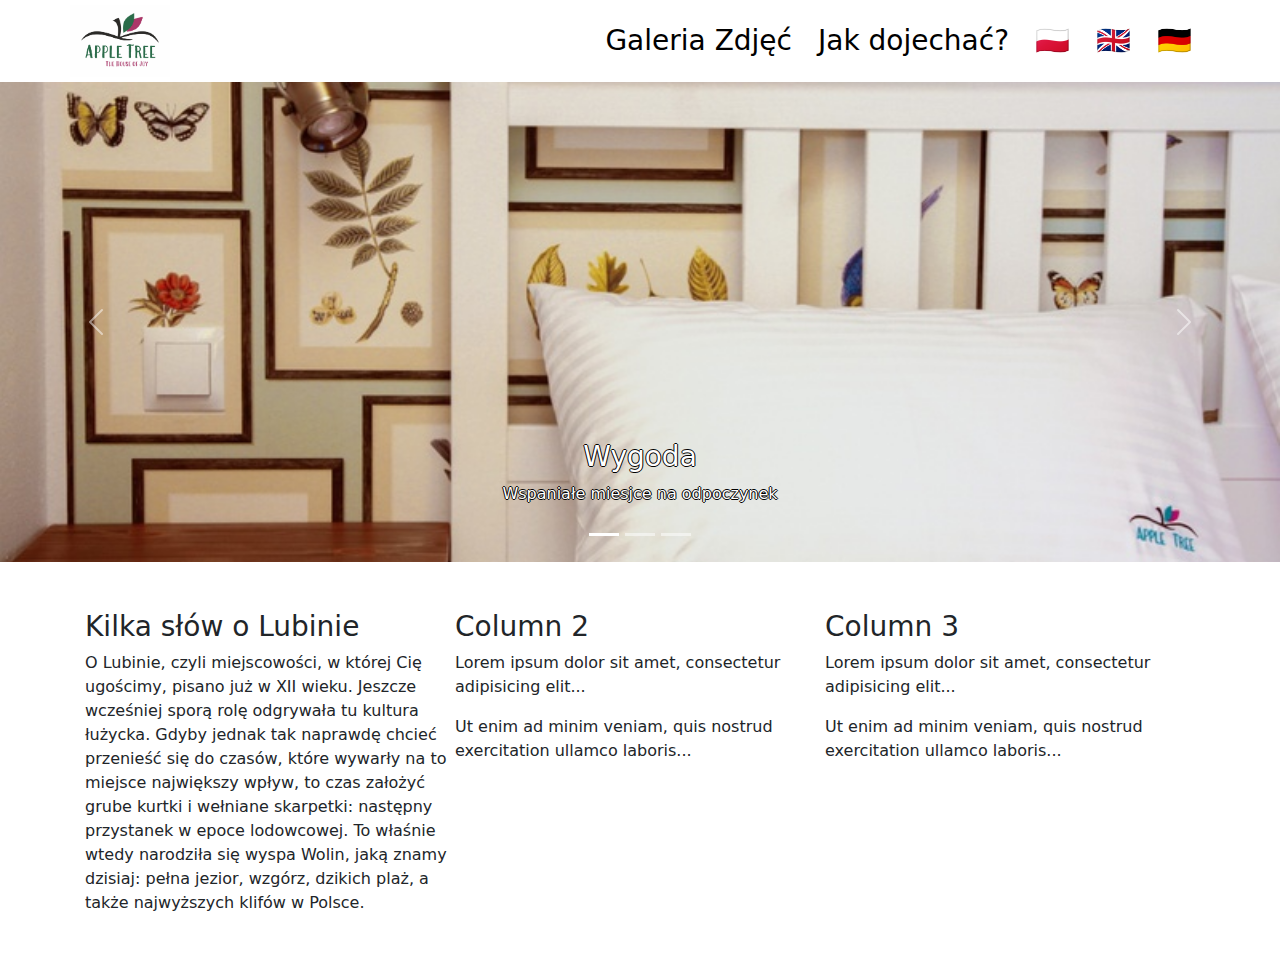
==== index.html @ 9ba0ce81 "Meta names" ====
<!DOCTYPE html>
<html lang="pl">
    <head>
        <title>Apple Tree House</title>
        <meta charset="utf-8" />
        <meta name="description" content="Homepage pl" />
        <meta name="viewport" content="width=device-width, initial-scale=1" />
        <link
            href="https://cdn.jsdelivr.net/npm/bootstrap@5.2.3/dist/css/bootstrap.min.css"
            rel="stylesheet"
        />
        <script src="https://cdn.jsdelivr.net/npm/bootstrap@5.2.3/dist/js/bootstrap.bundle.min.js"></script>
        <link rel="stylesheet" href="Style.css" />
    </head>
    <body>
        <nav
            class="navbar navbar-expand-sm py-0 navbar-dark bg-transparent shadow-sm"
        >
            <div class="container">
                <a href="index.html" class="navbar-brand">
                    <img
                        src="K_Apple_Tree_wl_2500.jpg"
                        width="100"
                        alt=""
                        class="d-inline-block align-middle mr-2"
                    />
                </a>

                <button
                    type="button"
                    data-bs-toggle="collapse"
                    data-bs-target="#navbarSupportedContent"
                    aria-controls="navbarSupportedContent"
                    aria-expanded="false"
                    aria-label="Toggle navigation"
                    class="navbar-toggler"
                >
                    <span class="navbar-toggler-icon bg-black"></span>
                </button>

                <div
                    id="navbarSupportedContent"
                    class="collapse navbar-collapse"
                >
                    <ul class="navbar-nav ms-auto">
                        <li class="nav-item">
                            <a
                                class="nav-link"
                                href="Bedroom.html"
                                style="color: black"
                                >Galeria Zdjęć</a
                            >
                        </li>
                        <li class="nav-item">
                            <a
                                class="nav-link"
                                href="Dojazd.html"
                                style="color: black"
                                >Jak dojechać?</a
                            >
                        </li>
                        <li class="nav-item">
                            <a
                                class="nav-link"
                                href="index.html"
                                style="
                                    font-size: 28px;
                                    text-decoration: none;
                                    color: black;
                                "
                                >&#127477;&#127473;</a
                            >
                        </li>
                        <li class="nav-item">
                            <a
                                class="nav-link"
                                href="index-en.html"
                                style="
                                    font-size: 28px;
                                    text-decoration: none;
                                    color: black;
                                "
                                >&#127468;&#127463;</a
                            >
                        </li>
                        <li class="nav-item">
                            <a
                                class="nav-link"
                                href="index-dn.html"
                                style="
                                    font-size: 28px;
                                    text-decoration: none;
                                    color: black;
                                "
                                >&#127465;&#127466;</a
                            >
                        </li>
                    </ul>
                </div>
            </div>
        </nav>

        <div id="demo" class="carousel slide" data-bs-ride="carousel">
            <div class="carousel-indicators">
                <button
                    type="button"
                    data-bs-target="#demo"
                    data-bs-slide-to="0"
                    class="active"
                ></button>
                <button
                    type="button"
                    data-bs-target="#demo"
                    data-bs-slide-to="1"
                ></button>
                <button
                    type="button"
                    data-bs-target="#demo"
                    data-bs-slide-to="2"
                ></button>
            </div>

            <div class="carousel-inner">
                <div class="carousel-item active c-item">
                    <img
                        src="Sypialnia/1.jpg"
                        alt="Sypialnia"
                        class="d-block w-100 c-img"
                        style="width: 100%"
                    />
                    <div class="carousel-caption">
                        <h3 class="color">Wygoda</h3>
                        <p class="color">Wspaniałe miesjce na odpoczynek</p>
                    </div>
                </div>
                <div class="carousel-item c-item">
                    <img
                        src="Natura/natura2.jpg"
                        alt="Natura"
                        class="d-block w-100 c-img"
                        style="width: 100%"
                    />
                    <div class="carousel-caption">
                        <h3 class="color">Natura</h3>
                        <p class="color">
                            Miejsce na spędzenie czasu na łonie natury
                        </p>
                    </div>
                </div>
                <div class="carousel-item c-item">
                    <img
                        src="Natura/natura7.jpg"
                        alt="Rower"
                        class="d-block w-100 c-img"
                        style="width: 100%"
                    />
                    <div class="carousel-caption">
                        <h3 class="color">Przygoda</h3>
                        <p class="color">Wiele niesamowitych tras rowerowych</p>
                    </div>
                </div>
            </div>

            <button
                class="carousel-control-prev"
                type="button"
                data-bs-target="#demo"
                data-bs-slide="prev"
            >
                <span class="carousel-control-prev-icon"></span>
            </button>
            <button
                class="carousel-control-next"
                type="button"
                data-bs-target="#demo"
                data-bs-slide="next"
            >
                <span class="carousel-control-next-icon"></span>
            </button>
        </div>
        <div class="container mt-5">
            <div class="row">
                <div class="col-sm-4">
                    <h3>Kilka słów o Lubinie</h3>
                    <p>
                        O Lubinie, czyli miejscowości, w której Cię ugościmy,
                        pisano już w XII wieku. Jeszcze wcześniej sporą rolę
                        odgrywała tu kultura łużycka. Gdyby jednak tak naprawdę
                        chcieć przenieść się do czasów, które wywarły na to
                        miejsce największy wpływ, to czas założyć grube kurtki i
                        wełniane skarpetki: następny przystanek w epoce
                        lodowcowej. To właśnie wtedy narodziła się wyspa Wolin,
                        jaką znamy dzisiaj: pełna jezior, wzgórz, dzikich plaż,
                        a także najwyższych klifów w Polsce. <br /><br />
                    </p>
                </div>
                <div class="col-sm-4">
                    <h3>Column 2</h3>
                    <p>
                        Lorem ipsum dolor sit amet, consectetur adipisicing
                        elit...
                    </p>
                    <p>
                        Ut enim ad minim veniam, quis nostrud exercitation
                        ullamco laboris...
                    </p>
                </div>
                <div class="col-sm-4">
                    <h3>Column 3</h3>
                    <p>
                        Lorem ipsum dolor sit amet, consectetur adipisicing
                        elit...
                    </p>
                    <p>
                        Ut enim ad minim veniam, quis nostrud exercitation
                        ullamco laboris...
                    </p>
                </div>
            </div>
        </div>
    </body>
</html>
---- Style.css ----
.c-item {
    height: 480px;
}

.c-item2 {
    height: 300px;
}

.c-img {
    height: 100%;
    object-fit: cover;
}

.color {
    text-shadow: -1px 0 black, 0 1px black, 1px 0 black, 0 -1px black;
    color: white;
}

.gallery {
    background: linear-gradient(
        60deg,
        rgba(255, 255, 255, 0.1),
        rgba(255, 255, 255, 0.5)
    );
    display: flex;
    flex-wrap: wrap;
    justify-content: space-evenly;
    list-style-type: none;
    padding: 64px;
    border-radius: 20px;
}

.thumbnail {
    border: solid 3px rgba(255, 255, 255, 0.9);
    border-radius: 15px;
    overflow: hidden;
    cursor: pointer;
    margin: 32px;
    max-width: 300px;
    max-height: 200px;
    transform: scale(1);
    transition: transform 0.3s;
    box-shadow: 0 0 48px 1px rgba(0, 0, 0, 0.5);
}

.thumbnail2 {
    overflow: hidden;
    cursor: pointer;
    margin: 8px;
    max-width: 300px;
    max-height: 200px;
    transform: scale(1);
    transition: transform 0.3s;
}

.thumbnail:hover {
    transform: scale(1.2);
}

.thumbnail2:hover {
    transform: scale(1.2);
}

.thumbnail img {
    height: 100%;
    object-fit: cover;
    width: 100%;
}

.thumbnail img:focus-visible,
.thumbnail img:focus {
    border: solid 3px black;
}

.popup {
    align-content: center;
    animation: fadeIn 0.3s;
    justify-content: center;
    flex-wrap: wrap;
    display: flex;
    background: rgba(0, 0, 0, 0.5);
    left: 0;
    backdrop-filter: blur(10px);
    top: 0;
    height: 100vh;
    width: 100vw;
    position: fixed;
}

.popup.hidden {
    display: none;
}

.popup.fade-out {
    animation: fadeOut 0.3s both;
}

.popup__img {
    max-height: 80%;
    max-width: 80%;
}

.popup__close {
    background-color: transparent;
    color: #fff;
    border: none;
    cursor: pointer;
    position: fixed;
    top: 64px;
    right: 64px;
    font-size: 64px;
}

.popup__arrow {
    border: none;
    border-radius: 50%;
    font-size: 64px;
    height: 64px;
    line-height: 64px;
    position: absolute;
    top: 50%;
    width: 64px;
}

.popup__close,
.popup__arrow {
    opacity: 0.5;
    transition: opacity 0.3s;
}

.popup__close:hover,
.popup__arrow:hover {
    opacity: 1;
}

.popup__arrow--left {
    left: 5%;
}

.popup__arrow--right {
    right: 5%;
}

@keyframes fadeIn {
    from {
        opacity: 0;
    }
    to {
        opacity: 1;
    }
}

@keyframes fadeOut {
    from {
        opacity: 1;
    }
    to {
        opacity: 0;
    }
}
ul {
    list-style-type: none;
    margin: 0;
    padding: 0;
    overflow: hidden;
    background-color: rgba(255, 255, 255, 0.5);
    border-radius: 20px;
    justify-content: center;
}

li {
    float: left;
}

li a {
    display: block;
    color: #a0522d;
    text-align: center;
    padding: 14px 16px;
    text-decoration: none;
    border-radius: 20px;
}

li a:hover {
    background-color: #ffebcd;
}

*,
*::after,
*::before {
    margin: 0;
    padding: 0;
    box-sizing: border-box;
}

.description {
    text-align: center;
    font-family: Arial, Helvetica, sans-serif;
    padding-left: 15px;
    padding-right: 15px;
    margin-top: 3%;
    margin-bottom: 3%;
    font-size: 20px;
    margin-left: 15px;
    margin-right: 15px;
}

h2 {
    text-align: center;
    margin-top: 20px;
    font-size: 40px;
}

.nav-link {
    font-size: 28px;
    margin-right: 10px;
}

.description3 {
    text-align: left;
    font-family: Arial, Helvetica, sans-serif;
    font-size: 13px;
    background: linear-gradient(
        60deg,
        rgba(255, 255, 255, 0.1),
        rgba(255, 255, 255, 0.5)
    );
    padding: 64px;
    border-radius: 20px;
}

.map-responsive {
    overflow: hidden;
    padding-bottom: 56.25%;
    position: relative;
    height: 0;
}
.map-responsive iframe {
    left: 0;
    top: 0;
    max-height: 300px;
    height: 100%;
    width: 100%;
    position: absolute;
}

.container,
.container-fluid,
.container-lg,
.container-md,
.container-sm,
.container-xl,
.container-xxl {
    --bs-gutter-x: 0;
    --bs-gutter-y: 0;
    width: 100%;
    margin-right: auto;
    margin-left: auto;
}

.row {
    --bs-gutter-x: 0;
    --bs-gutter-y: 0;
    margin-left: 15px;
    margin-right: 15px;
    margin-top: 15px;
}
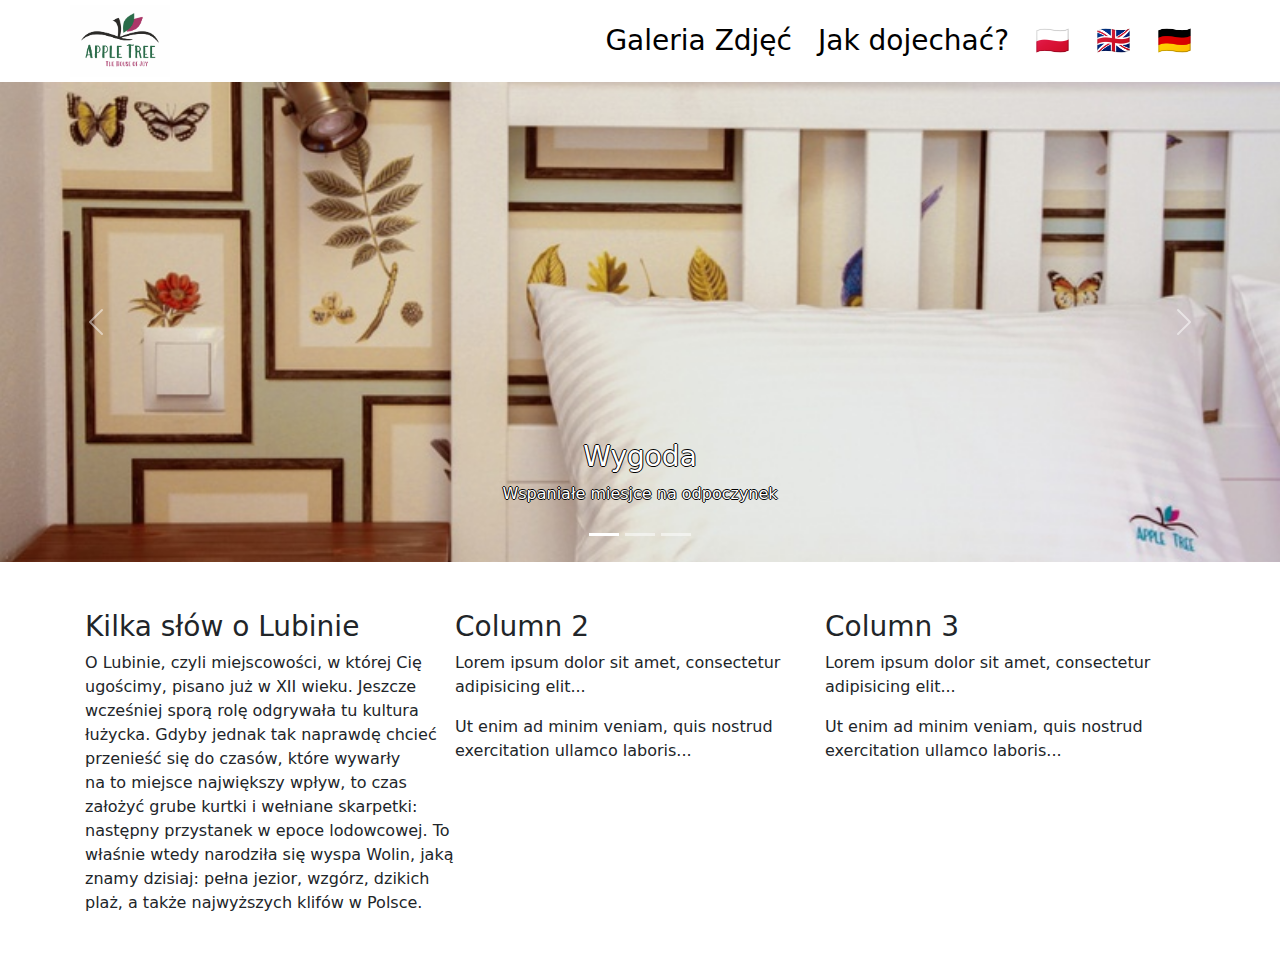
==== commit 30fd21d6: "New change" ====
--- a/index.html
+++ b/index.html
@@ -186,9 +186,9 @@
                         O Lubinie, czyli miejscowości, w której Cię ugościmy,
                         pisano już w XII wieku. Jeszcze wcześniej sporą rolę
                         odgrywała tu kultura łużycka. Gdyby jednak tak naprawdę
-                        chcieć przenieść się do czasów, które wywarły na to
-                        miejsce największy wpływ, to czas założyć grube kurtki i
-                        wełniane skarpetki: następny przystanek w epoce
+                        chcieć przenieść się do czasów, które wywarły <br />
+                        na to miejsce największy wpływ, to czas założyć grube
+                        kurtki i wełniane skarpetki: następny przystanek w epoce
                         lodowcowej. To właśnie wtedy narodziła się wyspa Wolin,
                         jaką znamy dzisiaj: pełna jezior, wzgórz, dzikich plaż,
                         a także najwyższych klifów w Polsce. <br /><br />
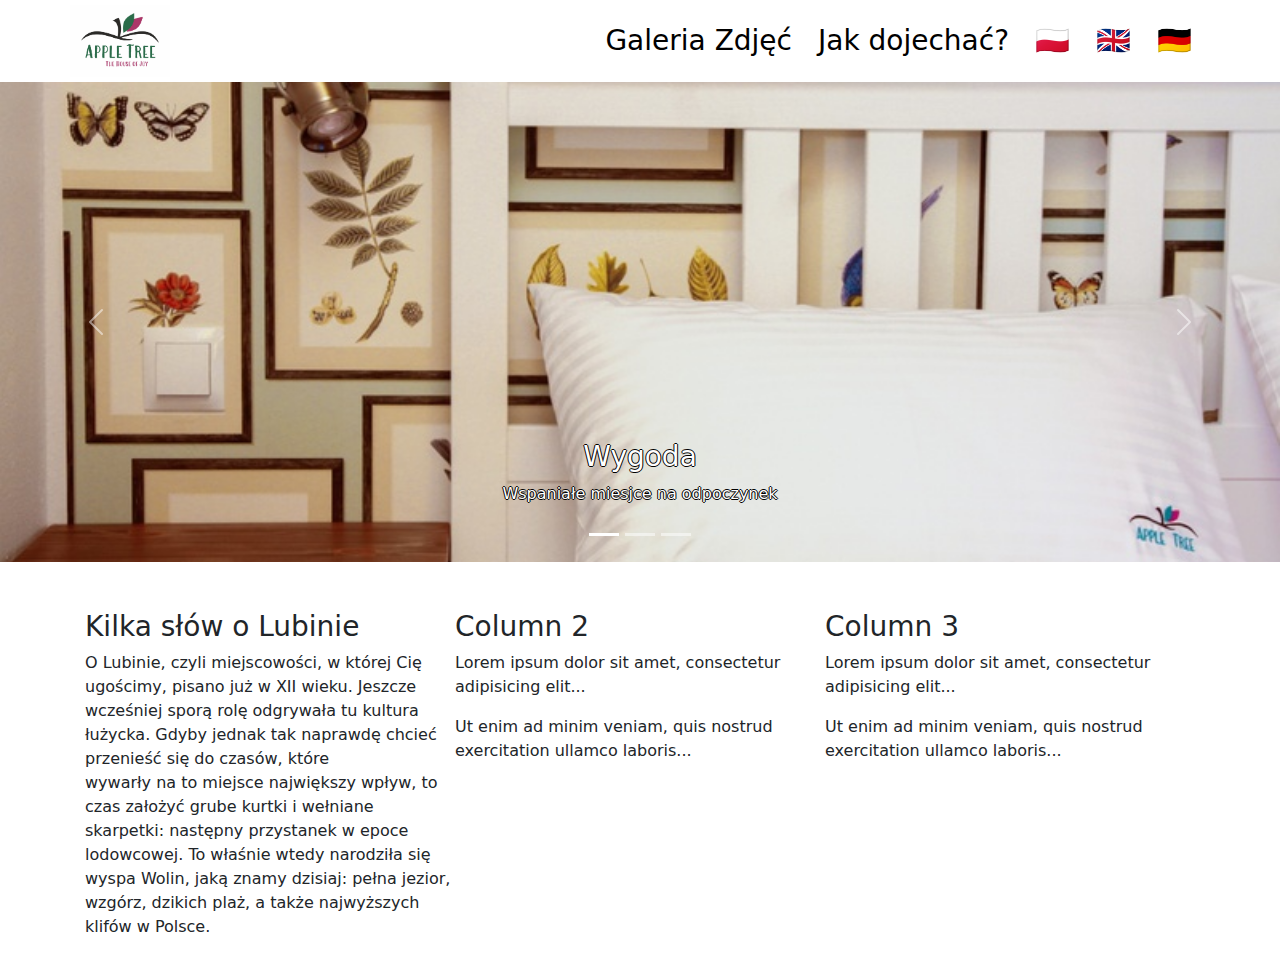
==== commit 5b51e582: "Small repair" ====
--- a/index.html
+++ b/index.html
@@ -186,12 +186,12 @@
                         O Lubinie, czyli miejscowości, w której Cię ugościmy,
                         pisano już w XII wieku. Jeszcze wcześniej sporą rolę
                         odgrywała tu kultura łużycka. Gdyby jednak tak naprawdę
-                        chcieć przenieść się do czasów, które wywarły <br />
-                        na to miejsce największy wpływ, to czas założyć grube
-                        kurtki i wełniane skarpetki: następny przystanek w epoce
-                        lodowcowej. To właśnie wtedy narodziła się wyspa Wolin,
-                        jaką znamy dzisiaj: pełna jezior, wzgórz, dzikich plaż,
-                        a także najwyższych klifów w Polsce. <br /><br />
+                        chcieć przenieść się do czasów, które <br />
+                        wywarły na to miejsce największy wpływ, to czas założyć
+                        grube kurtki i wełniane skarpetki: następny przystanek w
+                        epoce lodowcowej. To właśnie wtedy narodziła się wyspa
+                        Wolin, jaką znamy dzisiaj: pełna jezior, wzgórz, dzikich
+                        plaż, a także najwyższych klifów w Polsce. <br /><br />
                     </p>
                 </div>
                 <div class="col-sm-4">
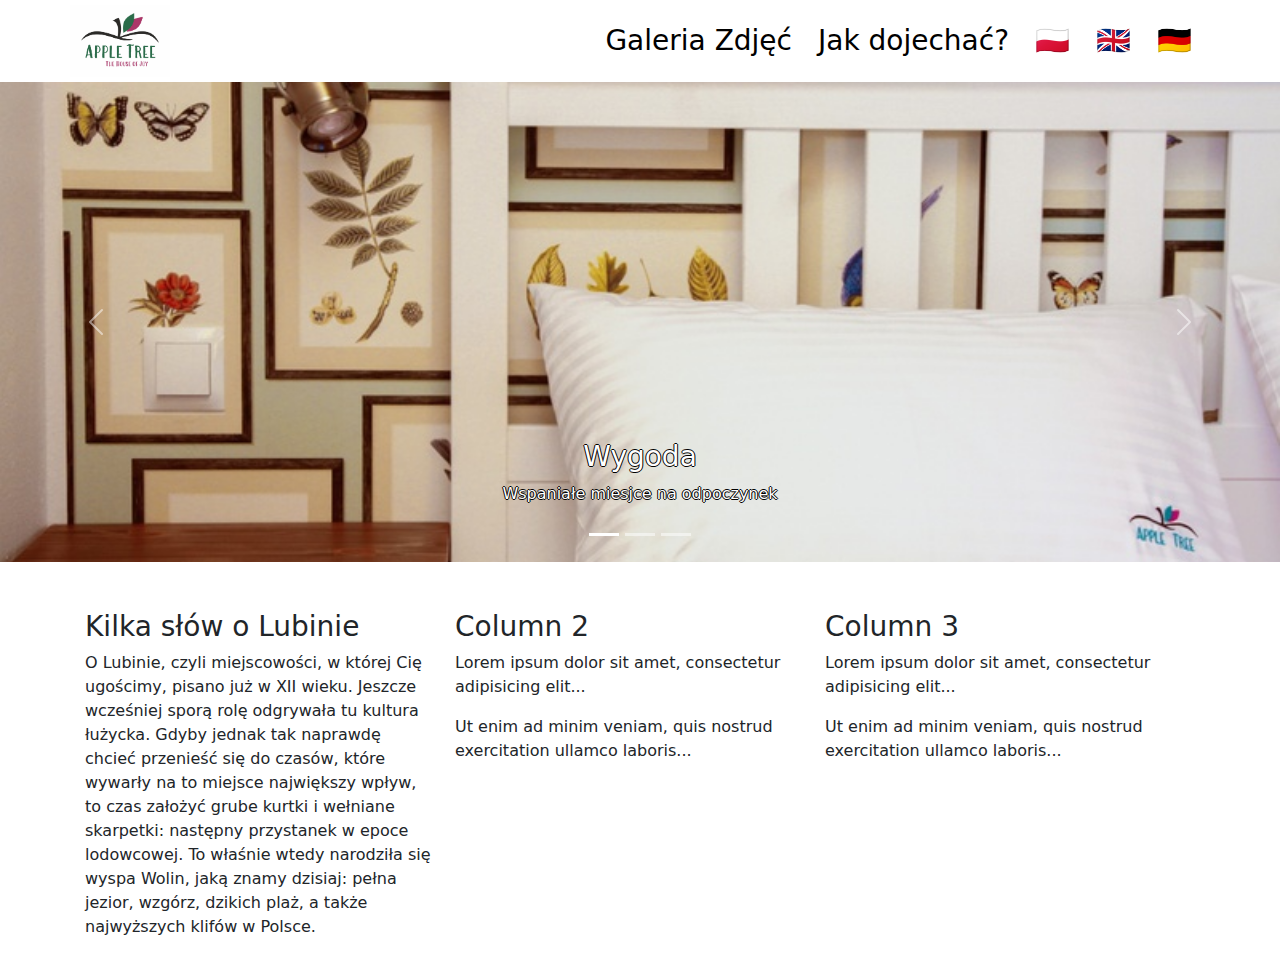
==== commit 94fbfeae: "Small change" ====
--- a/index.html
+++ b/index.html
@@ -182,7 +182,7 @@
             <div class="row">
                 <div class="col-sm-4">
                     <h3>Kilka słów o Lubinie</h3>
-                    <p>
+                    <p style="margin-right: 20px">
                         O Lubinie, czyli miejscowości, w której Cię ugościmy,
                         pisano już w XII wieku. Jeszcze wcześniej sporą rolę
                         odgrywała tu kultura łużycka. Gdyby jednak tak naprawdę
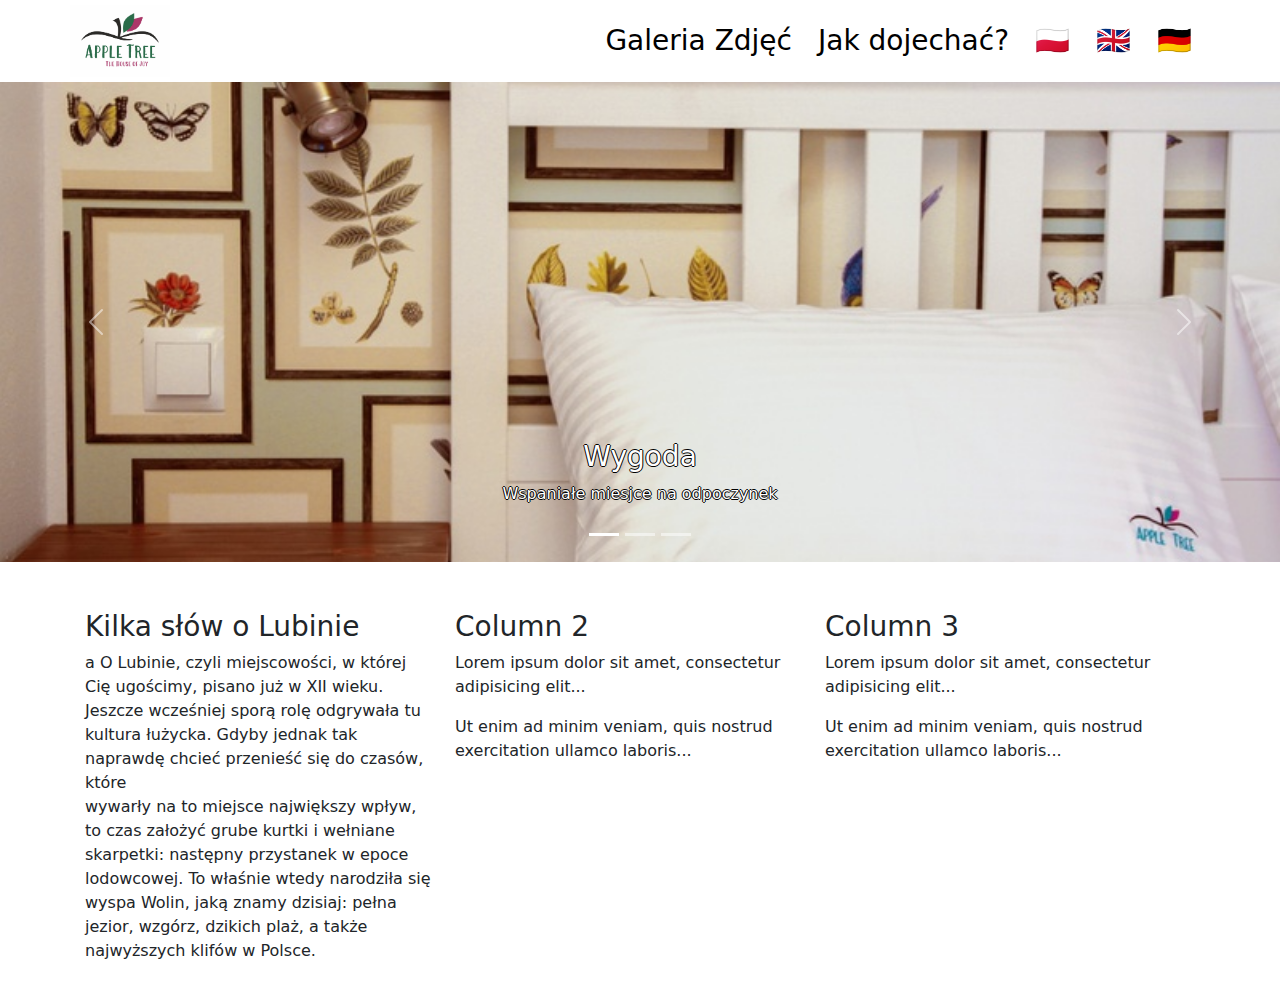
==== commit 29b76fa6: "Update" ====
--- a/index.html
+++ b/index.html
@@ -183,7 +183,7 @@
                 <div class="col-sm-4">
                     <h3>Kilka słów o Lubinie</h3>
                     <p style="margin-right: 20px">
-                        O Lubinie, czyli miejscowości, w której Cię ugościmy,
+                        a O Lubinie, czyli miejscowości, w której Cię ugościmy,
                         pisano już w XII wieku. Jeszcze wcześniej sporą rolę
                         odgrywała tu kultura łużycka. Gdyby jednak tak naprawdę
                         chcieć przenieść się do czasów, które <br />
@@ -196,22 +196,22 @@
                 </div>
                 <div class="col-sm-4">
                     <h3>Column 2</h3>
-                    <p>
+                    <p style="margin-right: 20px">
                         Lorem ipsum dolor sit amet, consectetur adipisicing
                         elit...
                     </p>
-                    <p>
+                    <p style="margin-right: 20px">
                         Ut enim ad minim veniam, quis nostrud exercitation
                         ullamco laboris...
                     </p>
                 </div>
                 <div class="col-sm-4">
                     <h3>Column 3</h3>
-                    <p>
+                    <p style="margin-right: 20px">
                         Lorem ipsum dolor sit amet, consectetur adipisicing
                         elit...
                     </p>
-                    <p>
+                    <p style="margin-right: 20px">
                         Ut enim ad minim veniam, quis nostrud exercitation
                         ullamco laboris...
                     </p>
